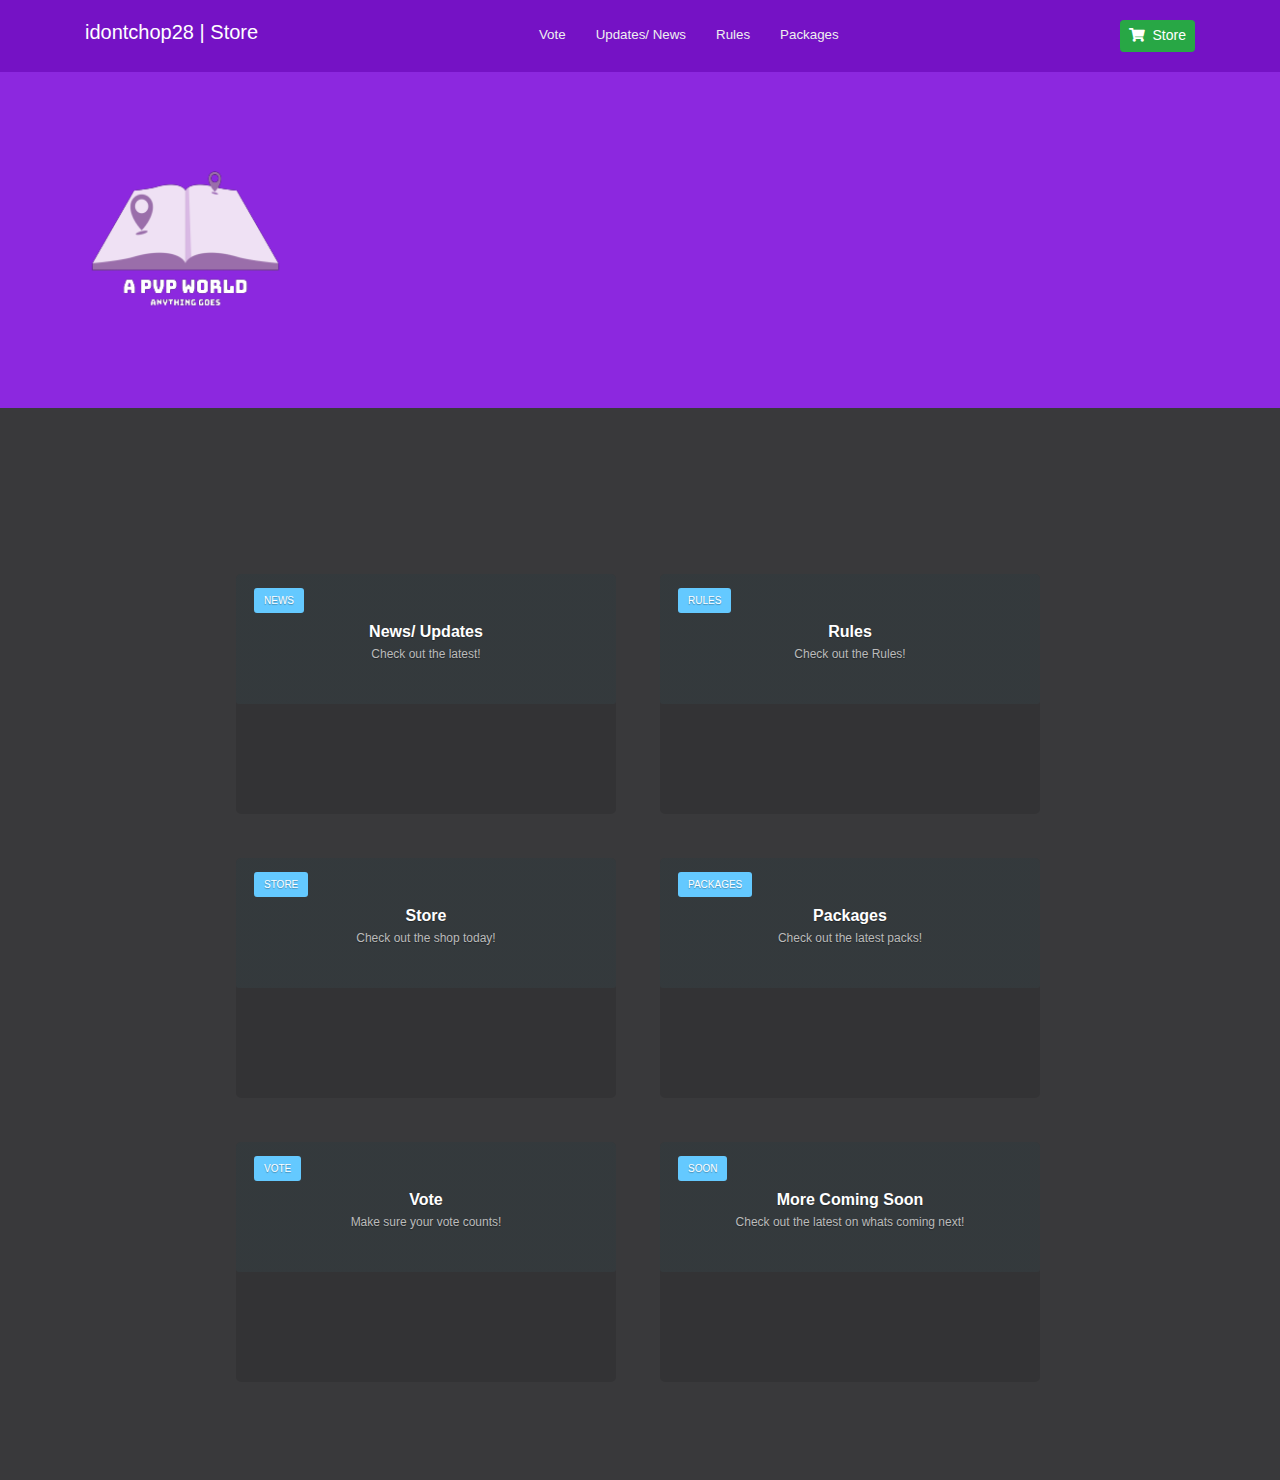
==== store.html @ a6299463 "v1.0.1" ====
<!DOCTYPE html>
<html lang="en" >
<head>
  <meta charset="UTF-8">
  <title>A PVP Wasteland | idontchop28</title>
  <!-- ads -->


  <link rel='stylesheet' href='https://cdnjs.cloudflare.com/ajax/libs/font-awesome/5.15.2/css/all.min.css'>
<link rel='stylesheet' href='https://cdnjs.cloudflare.com/ajax/libs/twitter-bootstrap/4.5.0/css/bootstrap.min.css'>
<link rel="stylesheet" href="./css/style.css">
<link rel="stylesheet" href="./css/2.css">
<link rel="stylesheet" href="./css/3.css">
<link href="./assets/pvp.png" rel="shortcut icon">
<link href="https://fonts.googleapis.com/css?family=Barrio" rel="stylesheet">
</head>
<body>
<!-- partial:index.partial.html -->
<header>
  <nav>
    <div class="container">
      <div class="nav-content">
        <h5 style="color: #fff;">idontchop28 | Store</h5>
        <ul class="nav nav-pills main-nav">
          <li class="nav-item"><a class="nav-link" href="#">Vote</a></li>
          <li class="nav-item"><a class="nav-link" href="#">Updates/ News</a></li>
          <li class="nav-item"><a class="nav-link" href="#">Rules</a></li>
          <li class="nav-item"><a class="nav-link" href="#">Packages</a></li>
        </ul>
        <a href="#" class="btn btn-success btn-sm"><i class="fa fa-shopping-cart mr-2"></i>Store</a>
      </div>
    </div>
  </nav>
  
  <div class="container">
    <div class="header-content">
      <img class="logo" style="width: 200px; height: 200px;" alt="Logo" src="./assets/pvp.png" alt="" />
      <p></p>
    </div>
  </div>
</header>
<section id="section-a">
  <br>
  <!-- <div class="post-header-announcement" style="width: 100%;">
    <h3></h3>
   
  </div> -->
  <br>
  <br>
<div class="grid-container">
  <div class="grid-item">
  <div class="news" style="background-image: url('https://i.imgur.com/dlI3ZIa.jpg');">
    <div class="overlay">
        <div class="category">
            NEWS</div>
        <div class="clearfix"></div>
        <div class="title"><a href="#">News/ Updates</a></div>
        <div class="desc">Check out the latest!</div>
        <div class="author">
            <div class="avatar"
                style="background-image: url(./assets/2.png);">
            </div>
            <div class="nome"> <b></b></div>
            <div class="data"><b></b><br><b></b></div>
        </div>
    </div>
  </div>
  </div>
<div class="grid-item">
  <div class="news" style="background-image: url('https://i.imgur.com/dlI3ZIa.jpg');">
    <div class="overlay">
        <div class="category">
            RULES</div>
        <div class="clearfix"></div>
        <div class="title"><a href="#">Rules</a></div>
        <div class="desc">Check out the Rules!</div>
        <div class="author">
            <div class="avatar"
                style="background-image: url(./assets/3.png);">
            </div>
            <div class="nome"> <b></b></div>
            <div class="data"><b></b><br><b></b></div>
        </div>
    </div>
  </div>
</div>
<div class="grid-item">
  <div class="news" style="background-image: url('https://i.imgur.com/dlI3ZIa.jpg');">
    <div class="overlay">
        <div class="category">
            STORE</div>
        <div class="clearfix"></div>
        <div class="title"><a href="#">Store</a></div>
        <div class="desc">Check out the shop today!</div>
        <div class="author">
            <div class="avatar"
                style="background-image: url(./assets/5.png);">
            </div>
            <div class="nome"> <b></b></div>
            <div class="data"><b></b><br><b></b></div>
        </div>
    </div>
  </div>
</div>
<div class="grid-item">
  <div class="news" style="background-image: url('https://i.imgur.com/dlI3ZIa.jpg');">
    <div class="overlay">
        <div class="category">
            PACKAGES</div>
        <div class="clearfix"></div>
        <div class="title"><a href="#">Packages</a></div>
        <div class="desc">Check out the latest packs!</div>
        <div class="author">
            <div class="avatar"
                style="background-image: url(./assets/5.png);">
            </div>
            <div class="nome"> <b></b></div>
            <div class="data"><b></b><br><b></b></div>
        </div>
    </div>
  </div>
</div>
<div class="grid-item">
  <div class="news" style="background-image: url('https://i.imgur.com/dlI3ZIa.jpg');">
    <div class="overlay">
        <div class="category">
            VOTE</div>
        <div class="clearfix"></div>
        <div class="title"><a href="#">Vote</a></div>
        <div class="desc">Make sure your vote counts!</div>
        <div class="author">
            <div class="avatar"
                style="background-image: url(./assets/4.png);">
            </div>
            <div class="nome"> <b></b></div>
            <div class="data"><b></b><br><b></b></div>
        </div>
    </div>
  </div>
</div>
<div class="grid-item">
  <div class="news" style="background-image: url('https://i.imgur.com/dlI3ZIa.jpg');">
    <div class="overlay">
        <div class="category">
            SOON</div>
        <div class="clearfix"></div>
        <div class="title"><a href="#">More Coming Soon</a></div>
        <div class="desc">Check out the latest on whats coming next!</div>
        <div class="author">
            <div class="avatar"
                style="background-image: url(./assets/1.png);">
            </div>
            <div class="nome"> <b></b></div>
            <div class="data"><b></b><br><b></b></div>
        </div>
    </div>
  </div>
</div>
  </div>
  <!-- <div class="post-header-announcement" style="width: 100%;">
    <h3>Ads</h3>

  </div> -->
   <!-- <div class="section-container">
    
   </div>
  <div class="section-container" align="left">

  </div>
  <div class="section-container" align="left">
      
  </div> -->

<!-- partial -->
<script async src="https://pagead2.googlesyndication.com/pagead/js/adsbygoogle.js?client=ca-pub-7365278889529526"
     crossorigin="anonymous"></script>
     <script async src="https://pagead2.googlesyndication.com/pagead/js/adsbygoogle.js?client=ca-pub-7365278889529526"
     crossorigin="anonymous"></script>
</body>
</html>
---- css/style.css ----
@import url("https://fonts.googleapis.com/css2?family=Lato:wght@900&display=swap");
body {
  background: #F3F4F6;
}

.hidden {
  display: none;
}

nav {
  padding: 20px 0;
  background: #7512c5;
}
nav .nav-content {
  display: flex;
  flex-direction: row;
  justify-content: space-around;
}
nav .nav-content img.logo {
  max-height: 30px;
}
nav .nav-content .nav.nav-pills {
  font-size: smaller;
}
nav .nav-content .nav.nav-pills.main-nav {
  flex: 1;
  justify-content: center;
}
nav .nav-content .nav.nav-pills a.nav-link {
  color: #efefef;
  padding: 5px 10px;
  margin: 0 5px;
  transition: background 0.3s;
}
nav .nav-content .nav.nav-pills a.nav-link.active, nav .nav-content .nav.nav-pills a.nav-link:hover {
  background: none;
  text-decoration: underline;
}
nav .nav-content .nav.nav-pills a.nav-link.background {
  text-decoration: none;
  background: #353b48;
  color: #FFF;
}
nav .nav-content .nav.nav-pills a.nav-link.background:hover {
  background: #606b83;
}

header {
  background: #8c28df;
  background-image: url("https://i.ibb.co/cFK118s/pngegg-1.png");
  background-repeat: no-repeat;
  background-position: right center;
}
header .header-content {
  padding: 60px 0;
  max-width: 640px;
}
header .header-content h1 {
  color: #FFF;
  font-size: 42px;
  font-family: "Lato", sans-serif;
  font-weight: 900;
  text-transform: uppercase;
}
header .header-content p {
  font-size: 16px;
  color: #cccccc;
}

.post-header-announcement {
  background: #FFF;
  margin-top: -30px;
  padding: 20px;
  border-left: 5px solid #44bd32;
}
.post-header-announcement h3 {
  font-size: 16px;
  color: #8c28df;
}
.post-header-announcement p {
  margin: 0;
  padding-right: 100px;
  color: black;
}
.post-header-announcement img.emblem {
  opacity: 0.1;
  height: 50px;
  float: right;
}
---- css/2.css ----
*{
    margin:0;
    padding:0;

}

header1 {
    background-image: url('http://res.cloudinary.com/rhyjudd/image/upload/v1503599051/minecraft3_wt8h8e.jpg');
    height: 100vh;
    background-size: cover;
    background-position: center;
    display:flex;
    flex-direction: column;
    justify-content: center;
    align-items: center;
    text-align: center;
    padding: 0px 20px;

}

header1 h1{
    font-size: 50px;
    color:#C4C8ED;
    font-family: 'Barrio', cursive;
    
    
}

header1 p{
    font-size: 20px;


}

header1 .button{
    font-size:18px;
    text-decoration: none;
    color:#6E7084;
    border:#7912ce 1px solid;
    padding:10px 20px;
    border-radius:10px;
    margin-top:20px;
}

header1 .button:hover{
    background:#6E7084;
    color:#fff;
}

#section-a{
    display:flex;
    flex-direction:column;
    align-items: center;
    text-align: center;
    background:#39393B;
    padding:4em;
    



}



.section-container{
    background:#6E7084;
    color:#fff;
    padding: 2em;
    border-radius:10px;
    margin:2em;
    font-size: 16px; 
    border:#FFFFFF 1px solid; 
    min-width: 90%;
    word-wrap: break-word;
    text-shadow: -1px 1px 0 #000,
               -1px -1px 0 #000,
               1px -1px 0 #000,
                1px 1px 0 #000;
    
}





table{
    margin:0;
    padding:0;

}
 
td{
  font-size: .65em;
}
---- css/3.css ----
@import url('https://fonts.googleapis.com/css?family=Cabin:400,700');

.grid-container {
    display: grid;
    grid-template-columns: auto auto ;
    background-color: transparent;
    padding: 10px;
  }
  .grid-item {
    background-color: transparent;
    padding: 20px;
    font-size: 30px;
    text-align: center;
  }

a {
    color: inherit;
    text-decoration: none !important;
}

.news {
	background-color: rgba(0,0,0,0.1);
	width: 380px;
	height: 240px;
	float: left;
	border-radius: 5px;
	margin-right: 4px;
	margin-bottom: 4px;
	overflow: hidden;
  background-size: cover;
}

.news .overlay {
    background-image: linear-gradient(to bottom, rgba(52,58,61,0.92) 240px, transparent);
    width: 380px;
    height: 240px;
    border-radius: 3px;
    margin-top: -110px;
    padding-top: 110px;
    transition: all 0.3s;
}

.news .overlay .category {
    background-color: #64c9ff;
    padding: 0 10px;
    height: 25px;
    line-height: 25px;
    margin: 14px 18px;
    margin-bottom: 5px;
    border-radius: 3px;
    color: #FFFFFF;
    font-size: 10px;
    text-transform: uppercase;
    float: left;
    text-shadow: 0 1px 1px rgba(0,0,0,0.3);
}

.clearfix {
    clear: both;
}

.news .overlay .title {
    margin: 2px 18px;
    color: #FFFFFF;
    font-size: 16px;
    text-shadow: 0 1px 1px rgba(0,0,0,0.33);
    font-weight: 700;
    white-space: nowrap;
    overflow: hidden;
    text-overflow: ellipsis;
}

.news .overlay .desc {
    margin: 3px 18px;
    color: #BBBBBB;
    font-size: 12px;
    text-shadow: 0 1px 1px rgba(0,0,0,0.33);
    font-weight: 400;
    line-height: 14px;
}

.news .overlay .author {
	background-position: 60px center;
	background-repeat: no-repeat;
	height: 100px;
	margin-top: 130px;
	font-size: 12px;
	color: #B9B9B9;
	text-shadow: 0 1px 1px rgba(0,0,0,0.33);
	opacity: 0;
	position: relative;
	transition: all 0.5s;
}

.news:hover .overlay .author {
	margin-top: 30px;
	opacity: 1;
}

.news .overlay .author .avatar {
	width: 100px;
	height: 200px;
	float: left;
	margin-top: -18px;
	margin-right: -24px;
  margin-left: 18px;
	transition: all 0.5s;
}

.news .overlay .author .nome {
	width: 250px;
	height: 18px;
	float: left;
	color: #FFFFFF;
	padding-left: 36px;
	margin-top: 20px;
}

.news .overlay .author .nome b {
	font-size: 14px;
}

.news .overlay .author .data {
	margin-top: 4px;
	float: left;
	padding-left: 36px;
}
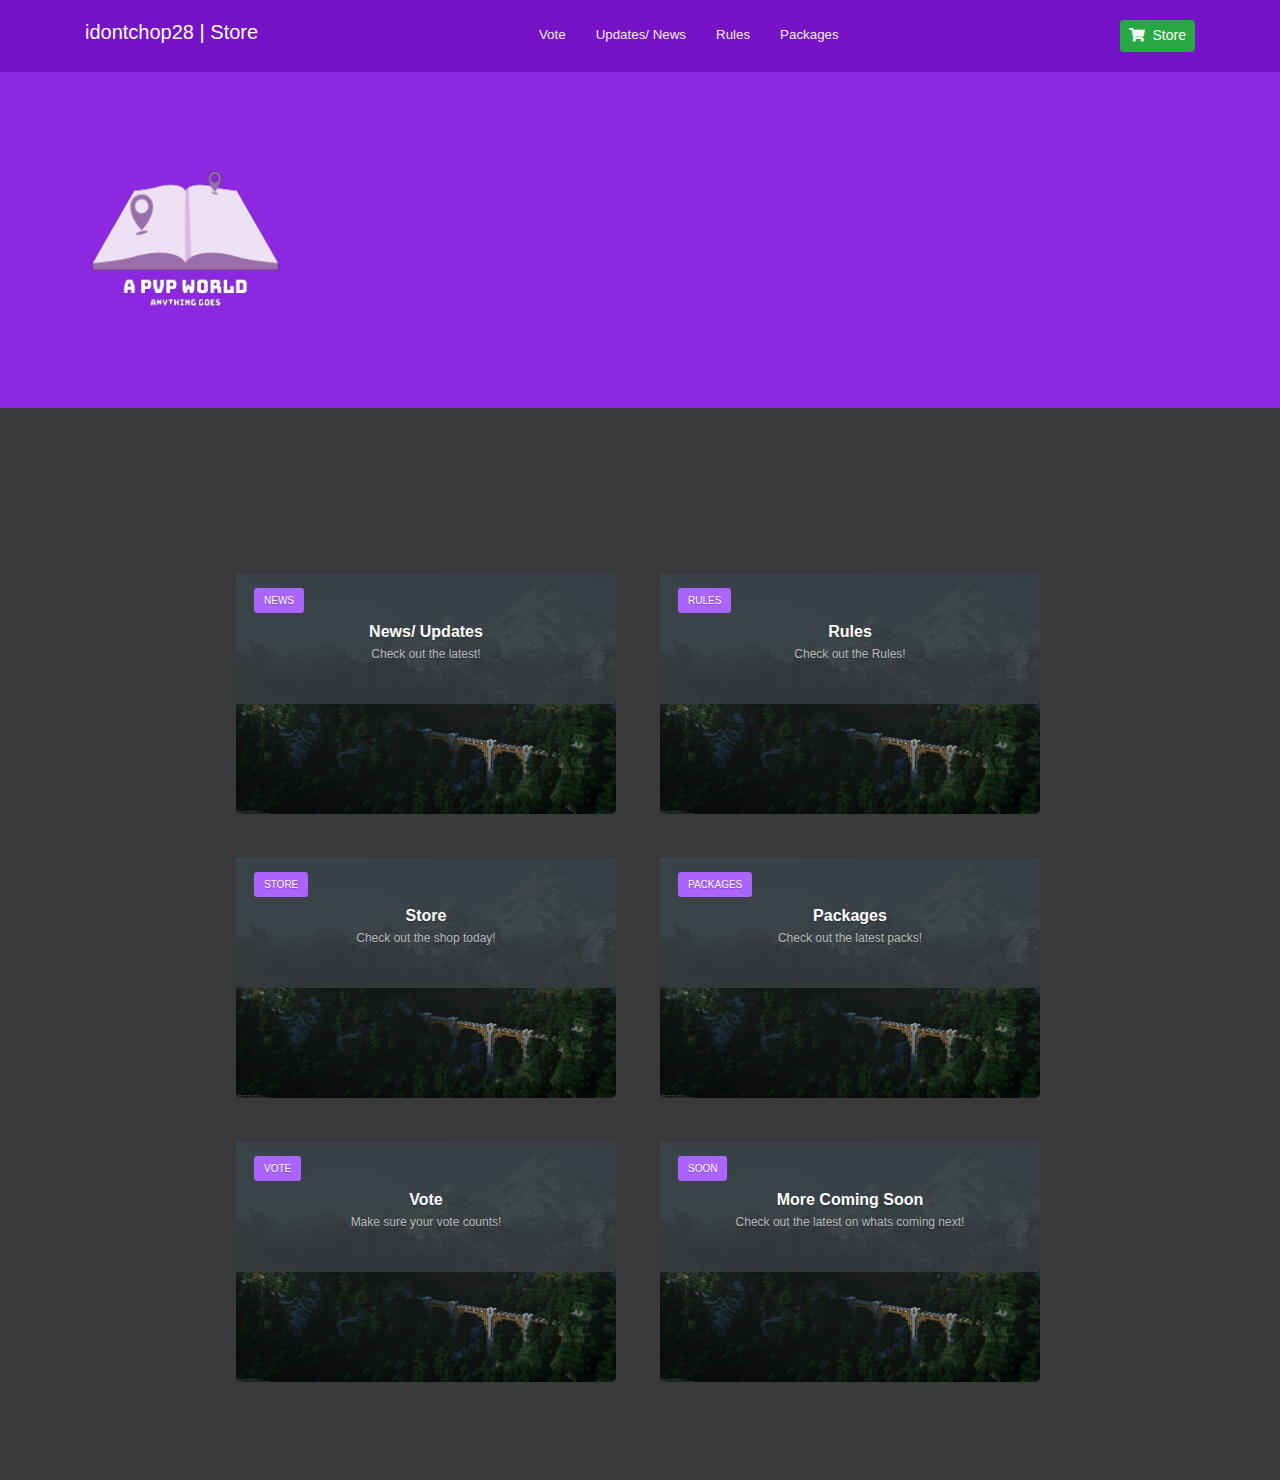
==== commit 01f434ce: "v1.0.2" ====
--- a/store.html
+++ b/store.html
@@ -49,7 +49,7 @@
   <br>
 <div class="grid-container">
   <div class="grid-item">
-  <div class="news" style="background-image: url('https://i.imgur.com/dlI3ZIa.jpg');">
+  <div class="news" style="background-image: url('./assets/bg.jpg');">
     <div class="overlay">
         <div class="category">
             NEWS</div>
@@ -67,7 +67,7 @@
   </div>
   </div>
 <div class="grid-item">
-  <div class="news" style="background-image: url('https://i.imgur.com/dlI3ZIa.jpg');">
+  <div class="news" style="background-image: url('./assets/bg.jpg');">
     <div class="overlay">
         <div class="category">
             RULES</div>
@@ -85,7 +85,7 @@
   </div>
 </div>
 <div class="grid-item">
-  <div class="news" style="background-image: url('https://i.imgur.com/dlI3ZIa.jpg');">
+  <div class="news" style="background-image: url('./assets/bg.jpg');">
     <div class="overlay">
         <div class="category">
             STORE</div>
@@ -103,7 +103,7 @@
   </div>
 </div>
 <div class="grid-item">
-  <div class="news" style="background-image: url('https://i.imgur.com/dlI3ZIa.jpg');">
+  <div class="news" style="background-image: url('./assets/bg.jpg');">
     <div class="overlay">
         <div class="category">
             PACKAGES</div>
@@ -121,7 +121,7 @@
   </div>
 </div>
 <div class="grid-item">
-  <div class="news" style="background-image: url('https://i.imgur.com/dlI3ZIa.jpg');">
+  <div class="news" style="background-image: url('./assets/bg.jpg');">
     <div class="overlay">
         <div class="category">
             VOTE</div>
@@ -139,7 +139,7 @@
   </div>
 </div>
 <div class="grid-item">
-  <div class="news" style="background-image: url('https://i.imgur.com/dlI3ZIa.jpg');">
+  <div class="news" style="background-image: url('./assets/bg.jpg');">
     <div class="overlay">
         <div class="category">
             SOON</div>
--- a/css/3.css
+++ b/css/3.css
@@ -41,7 +41,7 @@
 }
 
 .news .overlay .category {
-    background-color: #64c9ff;
+    background-color: #ac64ff;
     padding: 0 10px;
     height: 25px;
     line-height: 25px;
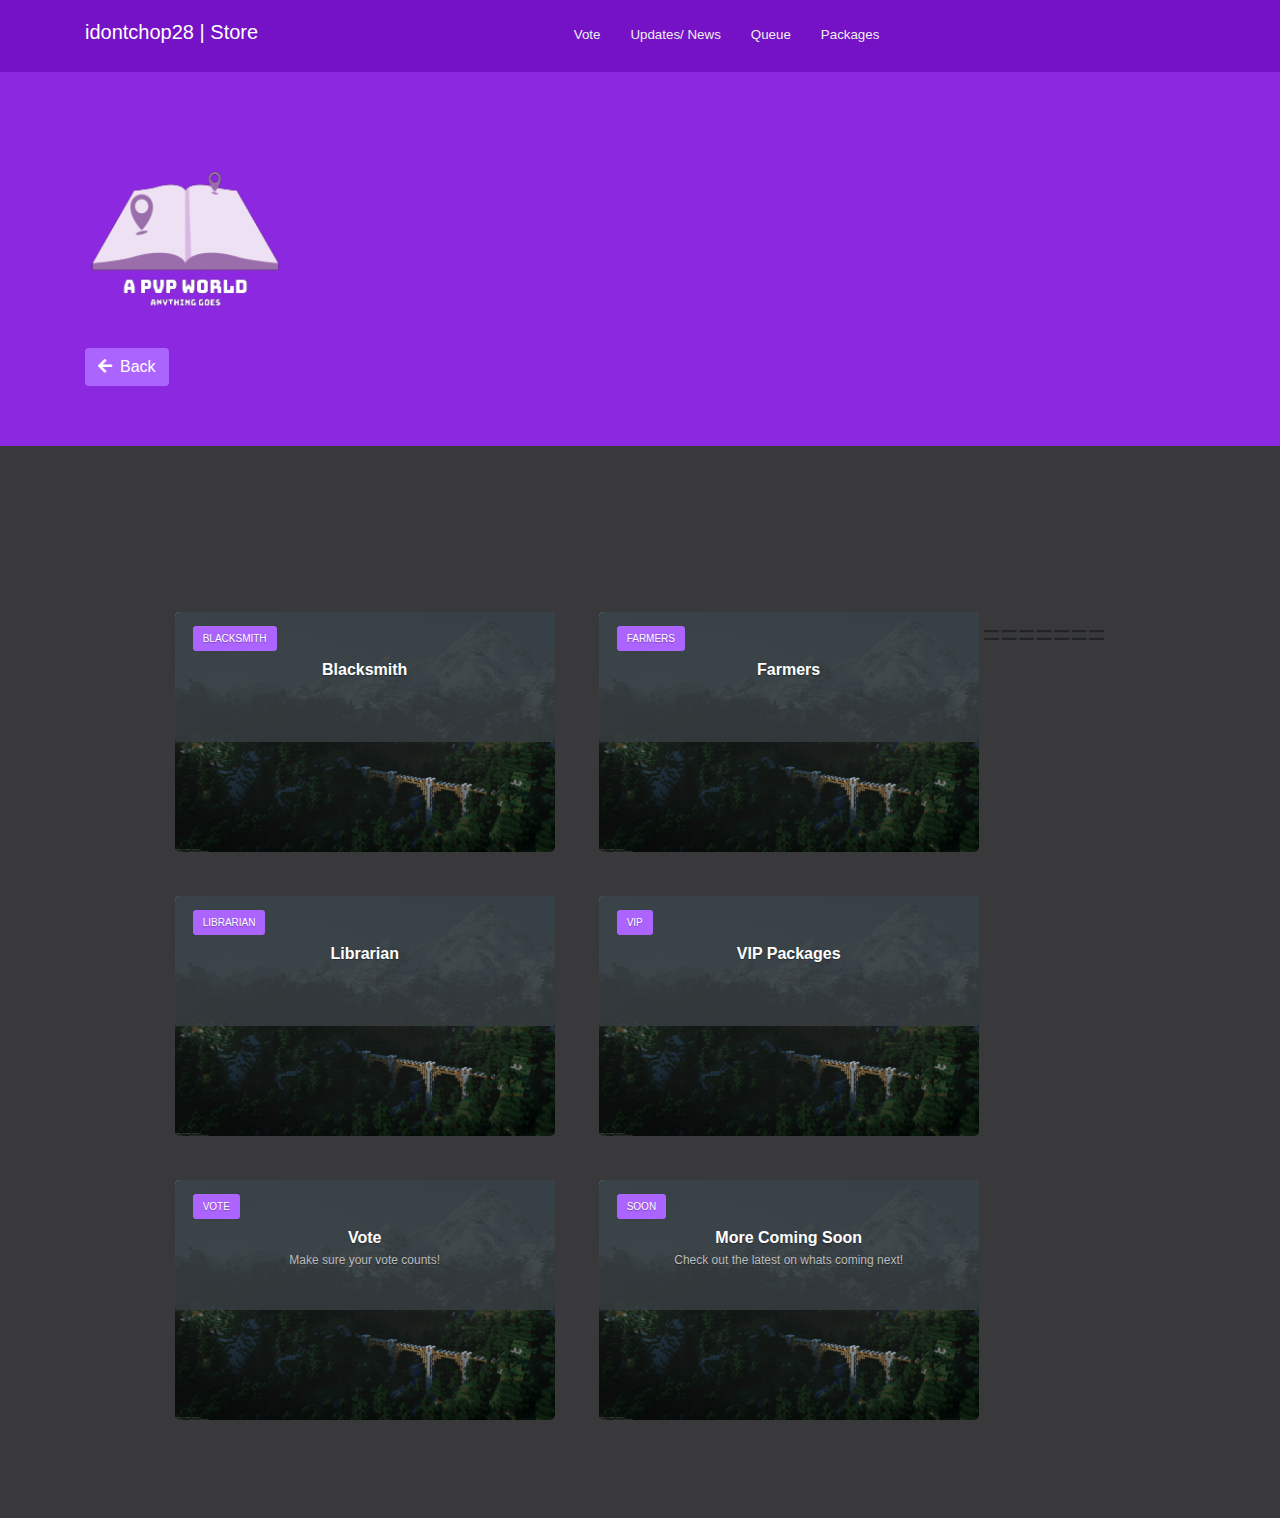
==== commit 7854234e: "Merge branch 'main' into v1.0.3" ====
--- a/store.html
+++ b/store.html
@@ -2,7 +2,7 @@
 <html lang="en" >
 <head>
   <meta charset="UTF-8">
-  <title>A PVP Wasteland | idontchop28</title>
+  <title>A PVP Wasteland | Store</title>
   <!-- ads -->
 
 
@@ -22,12 +22,11 @@
       <div class="nav-content">
         <h5 style="color: #fff;">idontchop28 | Store</h5>
         <ul class="nav nav-pills main-nav">
-          <li class="nav-item"><a class="nav-link" href="#">Vote</a></li>
-          <li class="nav-item"><a class="nav-link" href="#">Updates/ News</a></li>
-          <li class="nav-item"><a class="nav-link" href="#">Rules</a></li>
-          <li class="nav-item"><a class="nav-link" href="#">Packages</a></li>
+          <li class="nav-item"><a class="nav-link" href="./vote/index.html">Vote</a></li>
+          <li class="nav-item"><a class="nav-link" href="./updates.html">Updates/ News</a></li>
+          <li class="nav-item"><a class="nav-link" href="./queue.html">Queue</a></li>
+          <li class="nav-item"><a class="nav-link" href="./VIP.html">Packages</a></li>
         </ul>
-        <a href="#" class="btn btn-success btn-sm"><i class="fa fa-shopping-cart mr-2"></i>Store</a>
       </div>
     </div>
   </nav>
@@ -36,6 +35,7 @@
     <div class="header-content">
       <img class="logo" style="width: 200px; height: 200px;" alt="Logo" src="./assets/pvp.png" alt="" />
       <p></p>
+      <a href="./index.html" style="background-color: #ac64ff; color: #fff;" class="btn btn-med"><i class="fa fa-arrow-left mr-2"></i>Back</a>
     </div>
   </div>
 </header>
@@ -49,49 +49,85 @@
   <br>
 <div class="grid-container">
   <div class="grid-item">
-  <div class="news" style="background-image: url('./assets/bg.jpg');">
-    <div class="overlay">
-        <div class="category">
-            NEWS</div>
-        <div class="clearfix"></div>
-        <div class="title"><a href="#">News/ Updates</a></div>
-        <div class="desc">Check out the latest!</div>
-        <div class="author">
-            <div class="avatar"
-                style="background-image: url(./assets/2.png);">
-            </div>
-            <div class="nome"> <b></b></div>
-            <div class="data"><b></b><br><b></b></div>
-        </div>
-    </div>
-  </div>
-  </div>
-<div class="grid-item">
-  <div class="news" style="background-image: url('./assets/bg.jpg');">
-    <div class="overlay">
-        <div class="category">
-            RULES</div>
-        <div class="clearfix"></div>
-        <div class="title"><a href="#">Rules</a></div>
-        <div class="desc">Check out the Rules!</div>
-        <div class="author">
-            <div class="avatar"
-                style="background-image: url(./assets/3.png);">
-            </div>
-            <div class="nome"> <b></b></div>
-            <div class="data"><b></b><br><b></b></div>
-        </div>
-    </div>
-  </div>
-</div>
-<div class="grid-item">
-  <div class="news" style="background-image: url('./assets/bg.jpg');">
-    <div class="overlay">
-        <div class="category">
-            STORE</div>
-        <div class="clearfix"></div>
-        <div class="title"><a href="#">Store</a></div>
-        <div class="desc">Check out the shop today!</div>
+
+    <a href="./blacksmith.html">
+  <div class="news" style="background-image: url('./assets/bg.jpg');">
+    <div class="overlay">
+        <div class="category">
+            BLACKSMITH</div>
+        <div class="clearfix"></div>
+        <div class="title"><a href="./blacksmith.html">Blacksmith</a></div>
+        <a href="./blacksmith.html">
+        <div class="author">
+            <div class="avatar"
+                style="background-image: url(./assets/blacksmith.png);">
+            </div>
+            <div class="nome"> <b></b></div>
+            <div class="data"><b></b><br><b></b></div>
+        </div>
+        </a>
+    </div>
+  </div>
+</a>
+  </div>
+
+<div class="grid-item">
+
+  <a href="./farmer.html">
+=======
+
+  <div class="news" style="background-image: url('./assets/bg.jpg');">
+    <div class="overlay">
+        <div class="category">
+            FARMERS</div>
+        <div class="clearfix"></div>
+        <div class="title"><a href="./farmer.html">Farmers</a></div>
+        <a href="./farmer.html">
+        <div class="author">
+            <div class="avatar"
+                style="background-image: url(./assets/farmer.png);">
+            </div>
+            <div class="nome"> <b></b></div>
+            <div class="data"><b></b><br><b></b></div>
+        </div>
+        </a>
+    </div>
+  </div>
+  </a>
+</div>
+<div class="grid-item">
+
+  <a href="./librarian.html">
+  <div class="news" style="background-image: url('./assets/bg.jpg');">
+    <div class="overlay">
+        <div class="category">
+            LIBRARIAN</div>
+        <div class="clearfix"></div>
+        <div class="title"><a href="./librarian.html">Librarian</a></div>
+        <a href="./librarian.html">
+        <div class="author">
+            <div class="avatar"
+                style="background-image: url(./assets/librarian.png);">
+            </div>
+            <div class="nome"> <b></b></div>
+            <div class="data"><b></b><br><b></b></div>
+        </div>
+        </a>
+    </div>
+  </div>
+  </a>
+</div>
+<div class="grid-item">
+
+  <a href="./VIP.html">
+
+  <div class="news" style="background-image: url('./assets/bg.jpg');">
+    <div class="overlay">
+        <div class="category">
+            VIP</div>
+        <div class="clearfix"></div>
+        <div class="title"><a href="./VIP.html">VIP Packages</a></div>
+        <a href="./VIP.html">
         <div class="author">
             <div class="avatar"
                 style="background-image: url(./assets/5.png);">
@@ -99,26 +135,12 @@
             <div class="nome"> <b></b></div>
             <div class="data"><b></b><br><b></b></div>
         </div>
-    </div>
-  </div>
-</div>
-<div class="grid-item">
-  <div class="news" style="background-image: url('./assets/bg.jpg');">
-    <div class="overlay">
-        <div class="category">
-            PACKAGES</div>
-        <div class="clearfix"></div>
-        <div class="title"><a href="#">Packages</a></div>
-        <div class="desc">Check out the latest packs!</div>
-        <div class="author">
-            <div class="avatar"
-                style="background-image: url(./assets/5.png);">
-            </div>
-            <div class="nome"> <b></b></div>
-            <div class="data"><b></b><br><b></b></div>
-        </div>
-    </div>
-  </div>
+      </a>
+    </div>
+  </div>
+
+  </a>
+
 </div>
 <div class="grid-item">
   <div class="news" style="background-image: url('./assets/bg.jpg');">
@@ -155,6 +177,7 @@
         </div>
     </div>
   </div>
+
 </div>
   </div>
   <!-- <div class="post-header-announcement" style="width: 100%;">
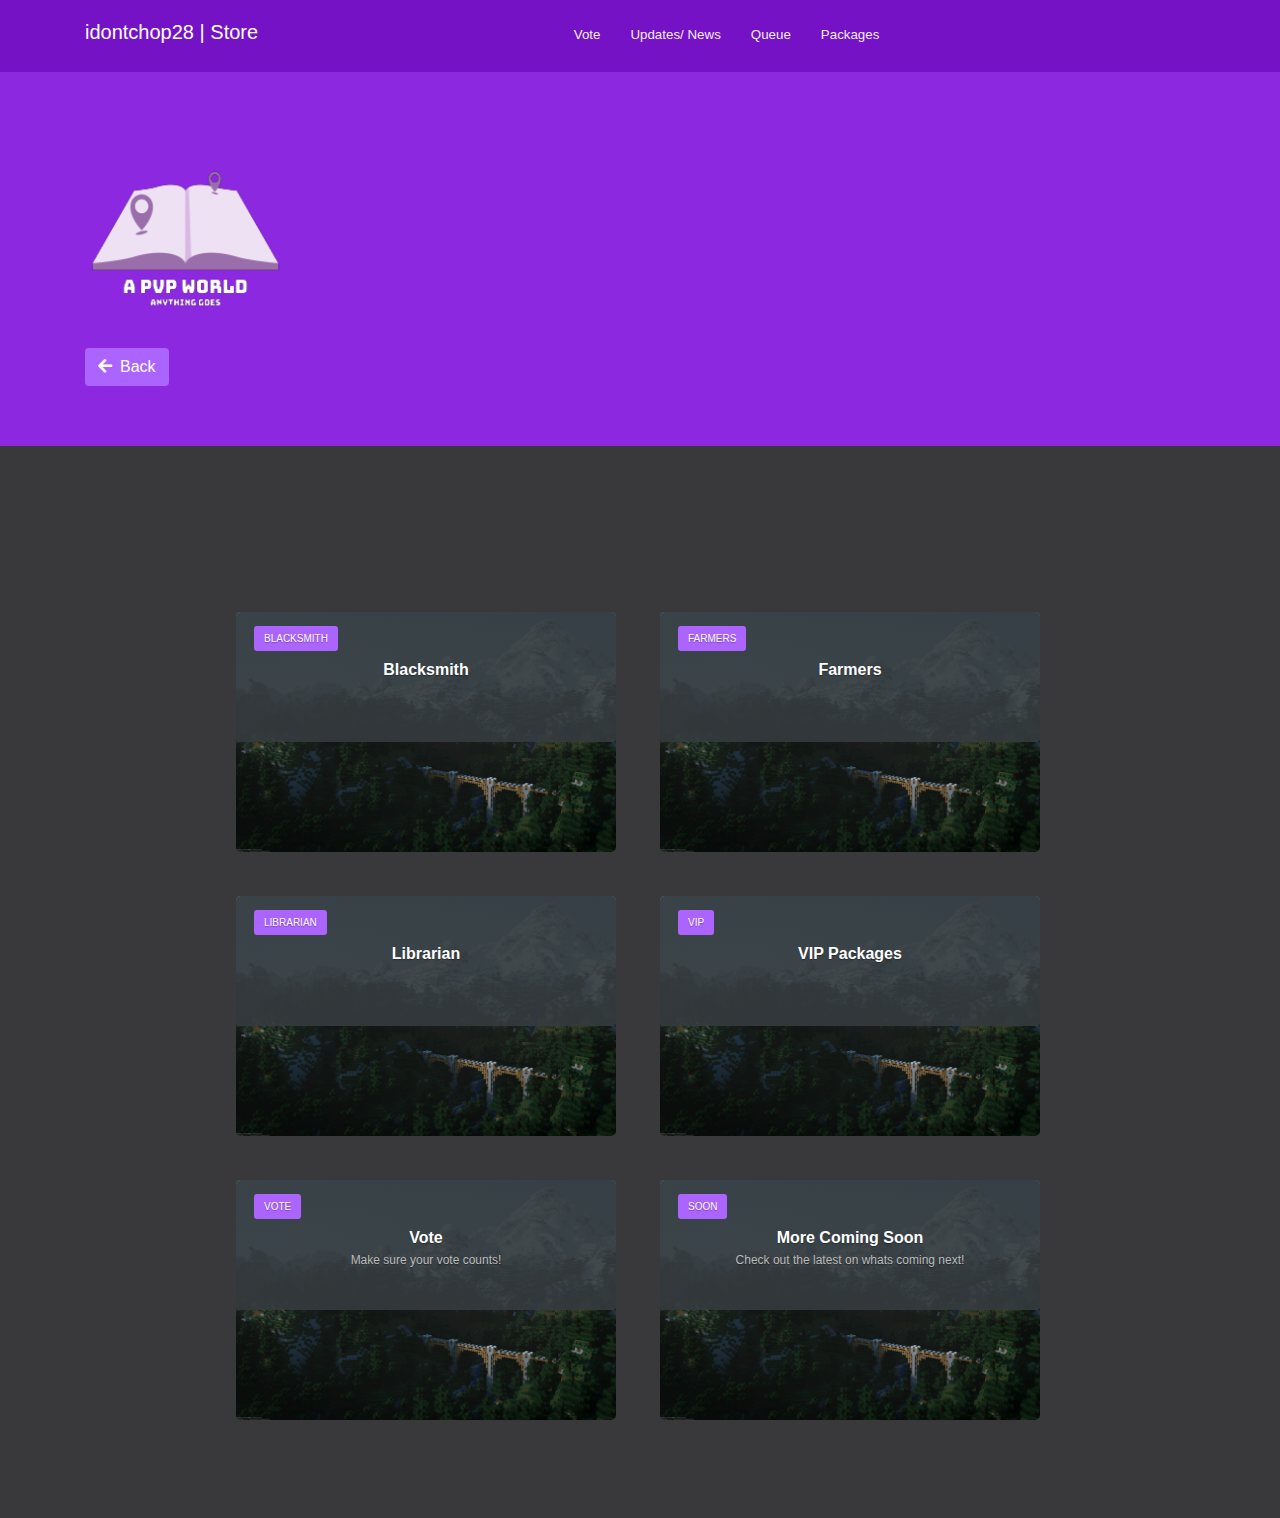
==== commit 39eb12d0: "v1.0.3" ====
--- a/store.html
+++ b/store.html
@@ -74,8 +74,6 @@
 <div class="grid-item">
 
   <a href="./farmer.html">
-=======
-
   <div class="news" style="background-image: url('./assets/bg.jpg');">
     <div class="overlay">
         <div class="category">
